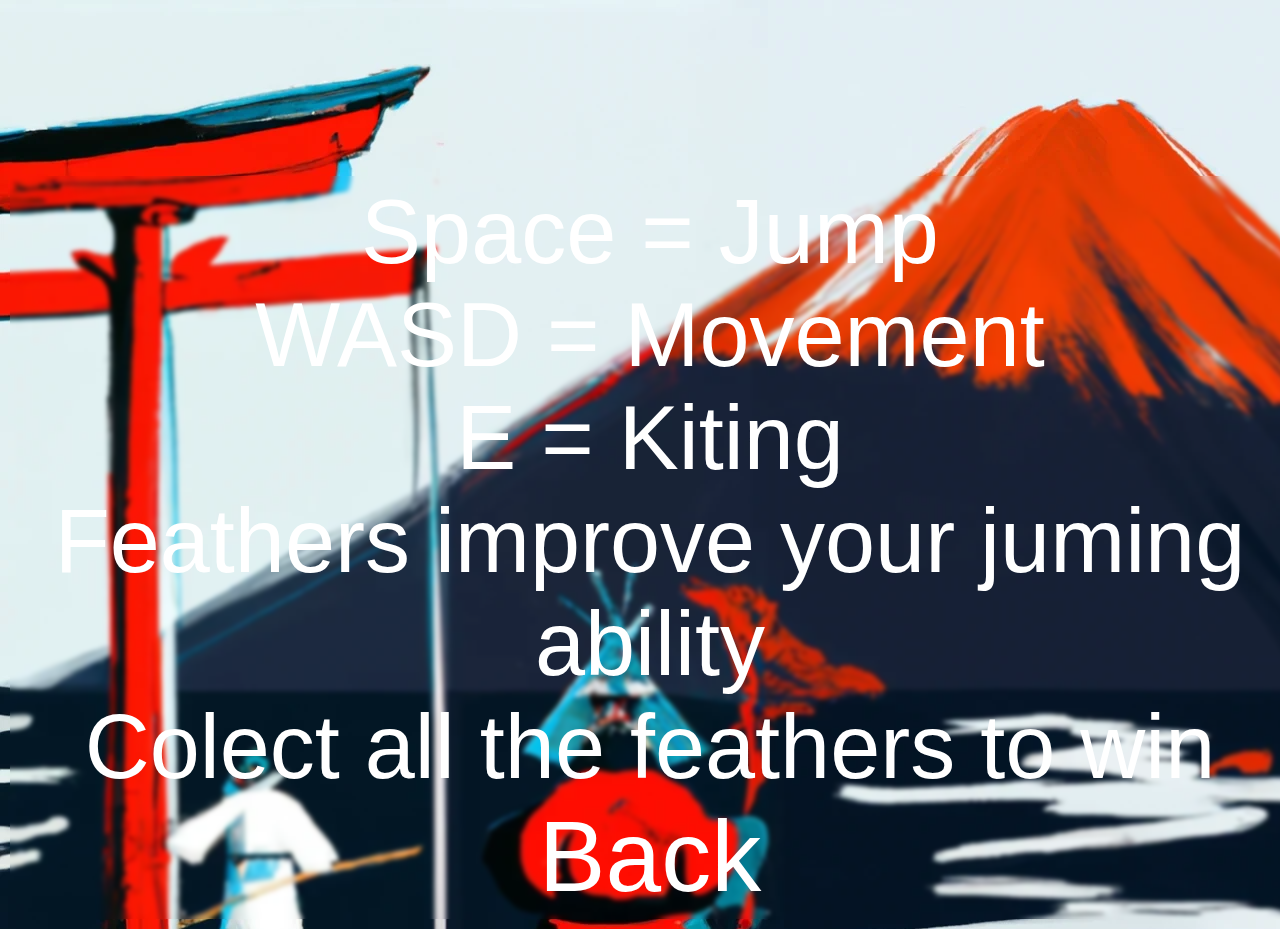
==== Fuji/controls.html @ 31ca02fe "koncan html" ====
<!DOCTYPE html>
<html>
<head>
    <meta charset="utf-8">
    <meta name="viewport" content="width=device-width, initial-scale=1.0">

    <title>Fuji</title>
    <link href="https://fonts.cdnfonts.com/css/brush" rel="stylesheet">
    <link rel="stylesheet" type="text/css" href="common/style.css">
    <link rel="stylesheet" type="text/css" href="index.css">
</head>
<body class="fullscreen">

    <div class="controls" margin-top="10%" >
        <div>
            <div>Space = Jump</div>
            <div>WASD = Movement</div>
            <div>E = Kiting</div>
            <div>Feathers improve your juming ability</div>
            <div>Colect all the feathers to win<div>
        </div>
        <div><a class="Controls" href="index.html">Back</a></div>        
    </div>
</body>
</html>
---- Fuji/common/style.css ----
body, html {
    margin: 0;
    padding: 0;
}

* {
    font-family: sans-serif;
}

.fullscreen {
    width: 100vw;
    height: 100vh;
    overflow: hidden;
}

.fullscreen > * {
    width: 100%;
    height: 100%;
}

.overlay {
    position: fixed;
    left: 0;
    top: 0;
}

.no-touch {
    touch-action: none;
}

a.back {
    display: block;
    margin: 20px;
    padding: 5px 10px;
    background: #fff;
    border: 1px solid #ccc;
    cursor: pointer;
    text-decoration: none;
    color: #000;
}

a.back:hover {
    background: #ddd;
}

.loader-container {
    display: flex;
    align-items: center;
    justify-content: center;
}

.loader {
    width: 100px;
    height: 100px;

    border: 15px solid transparent;
    border-radius: 50%;
    border-top-color: #999;
    border-bottom-color: #999;

    animation: spin 2s ease-in-out infinite;
}

@keyframes spin {
    0% { transform: rotate(0deg); }
  100% { transform: rotate(1800deg); }
}

.health-bar {
    box-sizing: border-box;
    width: 200px;
    height: 20px;
    margin:50px;
    padding: 5px;
    background: #ddd;
    border-radius: 5px;
    position: relative;
  }

  .bar {
    background: #c54;
    width: 50%;
    height: 10px;
    position: relative;
    
    transition: width .2s linear;
  }
---- Fuji/index.css ----
body {
    margin: 10px;
}

ul {
    padding-left: 10px;
}

li {
    background: white;
    list-style-type: none;
    padding: 5px;
}

.StartGame {
    color: white;
    font-size: 200px;
    font-family: 'brush', sans-serif;
    text-decoration: none;
    padding: 5px;
}

.Controls {
    color: white;
    font-size: 100px;
    font-family: 'brush', sans-serif;
    text-decoration: none;
    padding: 5px;
}

div {
    font-family: inherit;
}

.fullscreen{
    position: relative; 
    height: 100%;
    width: 100%;
    display: flex;
    align-items: center;
    justify-content: center;
    background-image: url("common/images/background_mount_fuji.png");
} 
.fullscreen::before{
    opacity: 0.75;
}

.menu {
    backdrop-filter: blur(2px);
    margin-top: 20%;
    text-align: center;
    width: max-content;
    height: max-content;
    font-family: 'brush', sans-serif;
    color: white;
    font-size: 90px;
    text-decoration: none;
    padding: 5px;
    font-family: 'brush', sans-serif;
}

.controls {
    margin-top: 13%;
    backdrop-filter: blur(2px);
    text-align: center;
    width: max-content;
    height: max-content;
    font-family: 'brush', sans-serif;
    color: white;
    font-size: 90px;
    text-decoration: none;
    padding: 5px;
    font-family: 'brush', sans-serif;
}
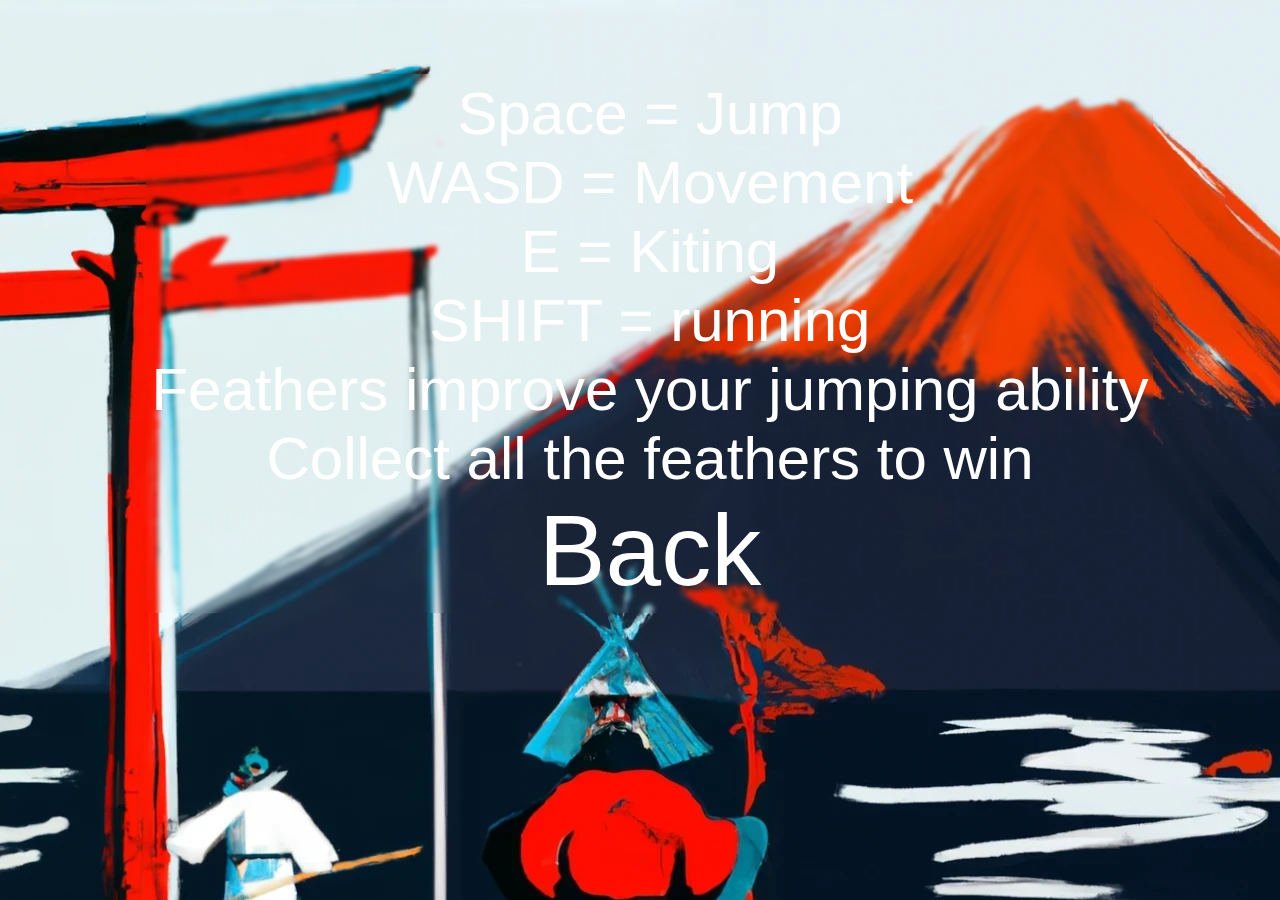
==== commit 655ab53a: "menu" ====
--- a/Fuji/controls.html
+++ b/Fuji/controls.html
@@ -12,14 +12,30 @@
 <body class="fullscreen">
 
     <div class="controls" margin-top="10%" >
-        <div>
+        <div id="instructions">
             <div>Space = Jump</div>
             <div>WASD = Movement</div>
             <div>E = Kiting</div>
-            <div>Feathers improve your juming ability</div>
-            <div>Colect all the feathers to win<div>
+            <div>SHIFT = running</div>
+            <div>Feathers improve your jumping ability</div>
+            <div>Collect all the feathers to win</div>
         </div>
-        <div><a class="Controls" href="index.html">Back</a></div>        
+        <div><a onmouseover=controlMouseover() onmouseleave=controlMouseleave() class="Controls" id="Control" href="index.html">Back</a></div>        
     </div>
+
+    <script>
+        let controls = document.getElementById('Control');
+
+        function controlMouseover ()  {   
+            instructions.style.colour = "blur(10px)"
+            controls.style.color = "red" 
+    }
+    function controlMouseleave() {
+        instructions.style.filter = "blur(0px)"
+        controls.style.color = "white" 
+    }
+
+
+    </script>
 </body>
 </html>
--- a/Fuji/index.css
+++ b/Fuji/index.css
@@ -1,5 +1,6 @@
 body {
     margin: 10px;
+    display: table-column;
 }
 
 ul {
@@ -33,7 +34,7 @@
 }
 
 .fullscreen{
-    position: relative; 
+    position: relative;
     height: 100%;
     width: 100%;
     display: flex;
@@ -47,7 +48,7 @@
 
 .menu {
     backdrop-filter: blur(2px);
-    margin-top: 20%;
+    margin-top: 10%;
     text-align: center;
     width: max-content;
     height: max-content;
@@ -60,14 +61,14 @@
 }
 
 .controls {
-    margin-top: 13%;
+    margin-top: 5%;
     backdrop-filter: blur(2px);
     text-align: center;
     width: max-content;
     height: max-content;
     font-family: 'brush', sans-serif;
     color: white;
-    font-size: 90px;
+    font-size: 60px;
     text-decoration: none;
     padding: 5px;
     font-family: 'brush', sans-serif;
